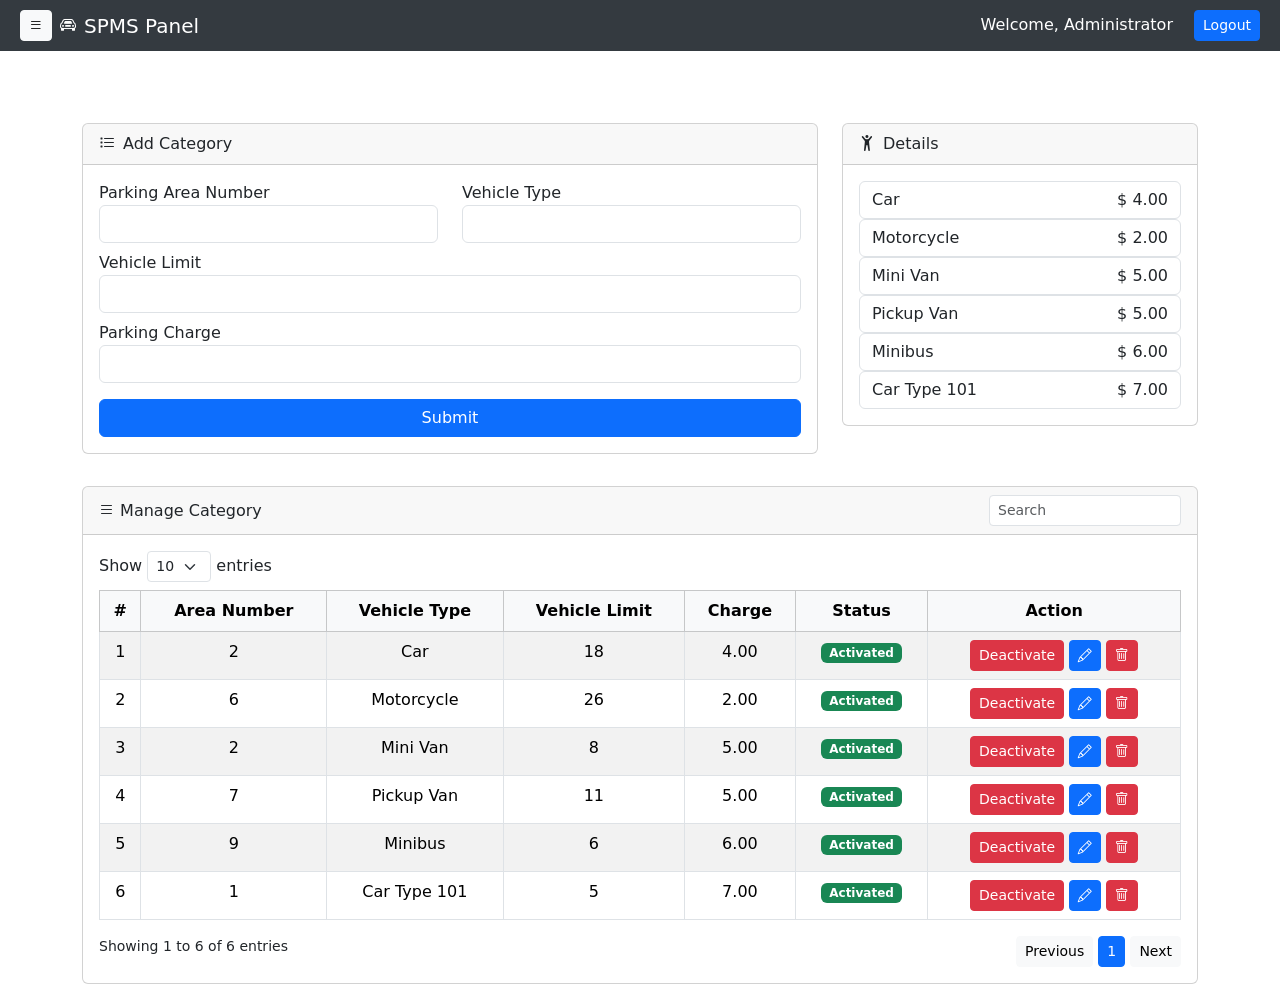
==== Category.html @ 252b4758 "first" ====
<!doctype html>
<html lang="en">
  <head>
    <!-- Required meta tags -->
    <meta charset="utf-8">
    <meta name="viewport" content="width=device-width, initial-scale=1, shrink-to-fit=no">
     <link rel="stylesheet" href="https://cdn.jsdelivr.net/npm/bootstrap@5.3.0/dist/css/bootstrap.min.css">
    <link href="https://cdn.jsdelivr.net/npm/bootstrap-icons@1.11.3/font/bootstrap-icons.css" rel="stylesheet">
    <title>Bootstrap naviagtions</title>
    <link rel="stylesheet" href="style.css">
    <script src="script.js"></script>
  </head>
  <body class="text-white">
    <div class="container-fluid">
      <div class="row">
        <div class="col-12 p-0">
            <div class="topbar d-flex justify-content-between align-items-center">
                  <div class="d-flex align-items-center">
                    <button class="btn btn-light btn-sm me-2" onclick="toggleSidebar()">
                        <i class="bi bi-list"></i>
                    </button>
                    <i class="bi bi-car-front me-2"></i>
                    <h5 class="mb-0">SPMS Panel</h5>
                </div>
                <div>
                    <span class="me-3">Welcome, Administrator</span>
                    <button class="btn btn-primary btn-sm">Logout</button>
                </div>
            </div>
        </div>
    </div>
    <div class="row">
        <div class="col-md-2 col-sm-6 sidebar hide" id="sidebar">
            <a href="dashboard.html">Dashboard</a>
            <a href="Category.html">Category</a>
            <a href="Vehicle_entry.html">Vehicle Entry</a>
            <a href="manage.html">Manage Vehicles</a>
            <a href="">Reports</a>
            <a href="Vehicle_entry.html">Search</a>
            <a href="Settings.html">Account Setting</a>
            <a href="index.html">Logout</a>
        </div>
        <div class="col-12 p-0" id="mainContent">
            <div class="container mt-4">
                <div class="row">
                    <div class="col-12 col-sm-6 col-md-8 mt-5">
                       <div class="card mb-3">
                           <div class="card-header d-flex gap-2">
                              <i class="bi bi-list-task"></i>
                              Add Category
                            </div>
                            <div class="card-body">
                              <div class="row mb-2">
                                <div class="col">
                                  <label>Parking Area Number</label>
                                  <input type="text" class="form-control">
                                </div>
                                <div class="col">
                                   <label>Vehicle Type</label>
                                    <input type="text" class="form-control">
                                </div>
                            </div>
                            <label>Vehicle Limit</label>
                            <input type="text" class="form-control mb-2">
                            <label>Parking Charge</label>
                            <input type="text" class="form-control mb-3">
                            <button class="btn btn-primary w-100">Submit</button>
                        </div>
                    </div>
                </div>
                   <div class="col-12 col-md-4 col-sm-6 col-md-4 mt-5">
            <div class="card">
                <div class="card-header d-flex gap-2">
                    <i class="bi bi-person-arms-up"></i>
                    Details
                </div>
                <div class="card-body">
                    <div class="form-control d-flex justify-content-between">
                        <span>Car</span>
                        <span>$ 4.00</span>
                    </div>
                    <div class="form-control d-flex justify-content-between">
                        <span>Motorcycle</span>
                        <span>$ 2.00</span>
                    </div>
                    <div class="form-control d-flex justify-content-between">
                        <span>Mini Van</span>
                        <span>$ 5.00</span>
                    </div>
                    <div class="form-control d-flex justify-content-between">
                        <span>Pickup Van</span>
                        <span>$ 5.00</span>
                    </div>
                    <div class="form-control d-flex justify-content-between">
                        <span>Minibus</span>
                        <span>$ 6.00</span>
                    </div>
                    <div class="form-control d-flex justify-content-between">
                        <span>Car Type 101</span>
                        <span>$ 7.00</span>
                    </div>
                </div>
            </div>
        </div>
                   <div class="col-12 col-sm-6 col-md-12 mt-3">
        <div class="card">
            
            <div class="card-header d-flex justify-content-between align-items-center">
                <span><i class="bi bi-list"></i> Manage Category</span>
                <div>
                    <input type="text" class="form-control form-control-sm" placeholder="Search">
                </div>
            </div>

            <div class="card-body">
                
                <!-- Show entries -->
                <div class="d-flex justify-content-between mb-2">
                    <div>
                        Show 
                        <select class="form-select form-select-sm d-inline w-auto">
                            <option>10</option>
                            <option>25</option>
                            <option>50</option>
                        </select> entries
                    </div>
                </div>

                <!-- Table -->
                <div class="table-responsive">
                    <table class="table table-bordered table-striped text-center">
                        <thead class="table-light">
                            <tr>
                                <th>#</th>
                                <th>Area Number</th>
                                <th>Vehicle Type</th>
                                <th>Vehicle Limit</th>
                                <th>Charge</th>
                                <th>Status</th>
                                <th>Action</th>
                            </tr>
                        </thead>

                        <tbody>
                            <tr>
                                <td>1</td>
                                <td>2</td>
                                <td>Car</td>
                                <td>18</td>
                                <td>4.00</td>
                                <td><span class="badge bg-success">Activated</span></td>
                                <td>
                                    <button class="btn btn-danger btn-sm">Deactivate</button>
                                    <button class="btn btn-primary btn-sm"><i class="bi bi-pencil"></i></button>
                                    <button class="btn btn-danger btn-sm"><i class="bi bi-trash"></i></button>
                                </td>
                            </tr>

                            <tr>
                                <td>2</td>
                                <td>6</td>
                                <td>Motorcycle</td>
                                <td>26</td>
                                <td>2.00</td>
                                <td><span class="badge bg-success">Activated</span></td>
                                <td>
                                    <button class="btn btn-danger btn-sm">Deactivate</button>
                                    <button class="btn btn-primary btn-sm"><i class="bi bi-pencil"></i></button>
                                    <button class="btn btn-danger btn-sm"><i class="bi bi-trash"></i></button>
                                </td>
                            </tr>

                            <tr>
                                <td>3</td>
                                <td>2</td>
                                <td>Mini Van</td>
                                <td>8</td>
                                <td>5.00</td>
                                <td><span class="badge bg-success">Activated</span></td>
                                <td>
                                    <button class="btn btn-danger btn-sm">Deactivate</button>
                                    <button class="btn btn-primary btn-sm"><i class="bi bi-pencil"></i></button>
                                    <button class="btn btn-danger btn-sm"><i class="bi bi-trash"></i></button>
                                </td>
                            </tr>

                            <tr>
                                <td>4</td>
                                <td>7</td>
                                <td>Pickup Van</td>
                                <td>11</td>
                                <td>5.00</td>
                                <td><span class="badge bg-success">Activated</span></td>
                                <td>
                                    <button class="btn btn-danger btn-sm">Deactivate</button>
                                    <button class="btn btn-primary btn-sm"><i class="bi bi-pencil"></i></button>
                                    <button class="btn btn-danger btn-sm"><i class="bi bi-trash"></i></button>
                                </td>
                            </tr>

                            <tr>
                                <td>5</td>
                                <td>9</td>
                                <td>Minibus</td>
                                <td>6</td>
                                <td>6.00</td>
                                <td><span class="badge bg-success">Activated</span></td>
                                <td>
                                    <button class="btn btn-danger btn-sm">Deactivate</button>
                                    <button class="btn btn-primary btn-sm"><i class="bi bi-pencil"></i></button>
                                    <button class="btn btn-danger btn-sm"><i class="bi bi-trash"></i></button>
                                </td>
                            </tr>

                            <tr>
                                <td>6</td>
                                <td>1</td>
                                <td>Car Type 101</td>
                                <td>5</td>
                                <td>7.00</td>
                                <td><span class="badge bg-success">Activated</span></td>
                                <td>
                                    <button class="btn btn-danger btn-sm">Deactivate</button>
                                    <button class="btn btn-primary btn-sm"><i class="bi bi-pencil"></i></button>
                                    <button class="btn btn-danger btn-sm"><i class="bi bi-trash"></i></button>
                                </td>
                            </tr>
                        </tbody>
                    </table>
                </div>

                <!-- Pagination -->
                <div class="d-flex justify-content-between">
                    <small>Showing 1 to 6 of 6 entries</small>
                    <div>
                        <button class="btn btn-light btn-sm">Previous</button>
                        <button class="btn btn-primary btn-sm">1</button>
                        <button class="btn btn-light btn-sm">Next</button>
                    </div>
                </div>

            </div>
        </div>
    </div>
                    

        </div>
    </div>

  </body>
</html>
---- style.css ----
.header{
    padding-left: 200px;
}
.car{
    position: relative;
    bottom: -32px;
    padding-left: 175px;
}
.btn-custom {
    background-color: #1e73d8;
    color: white;
    border-radius: 25px;
}
.iconz{
    position: relative;
    top: 40px;
    padding-left: 110px;
}
.sidebar {
    height: 100vh;
    background: #343a40;
    color: white;
    padding-top: 20px;
    transition: all 0.3s;
}
.sidebar.hide{
    display: none;
}
.sidebar a {
    color: white;
    display: block;
    padding: 10px 20px;
    text-decoration: none;
}
.sidebar a:hover {
    background: #007bff;
}
.topbar {
    background: #343a40;
    color: white;
    padding: 10px 20px;
    width: 100%;
}
.card-box {
    color: white;
    padding: 20px;
    border-radius: 5px;
}
.bg-red {
    background: #dc3545; 
}
.bg-yellow { 
    background: #ffc107;
}
.bg-blue {
    background: #007bff; 
}
.bg-gray {
    background: #6c757d; 
}
.icon {
    font-size: 30px;
    float: right;
}
.panel{
    padding-right: 20px;
}
.entry{
    padding-left: 20px;
}
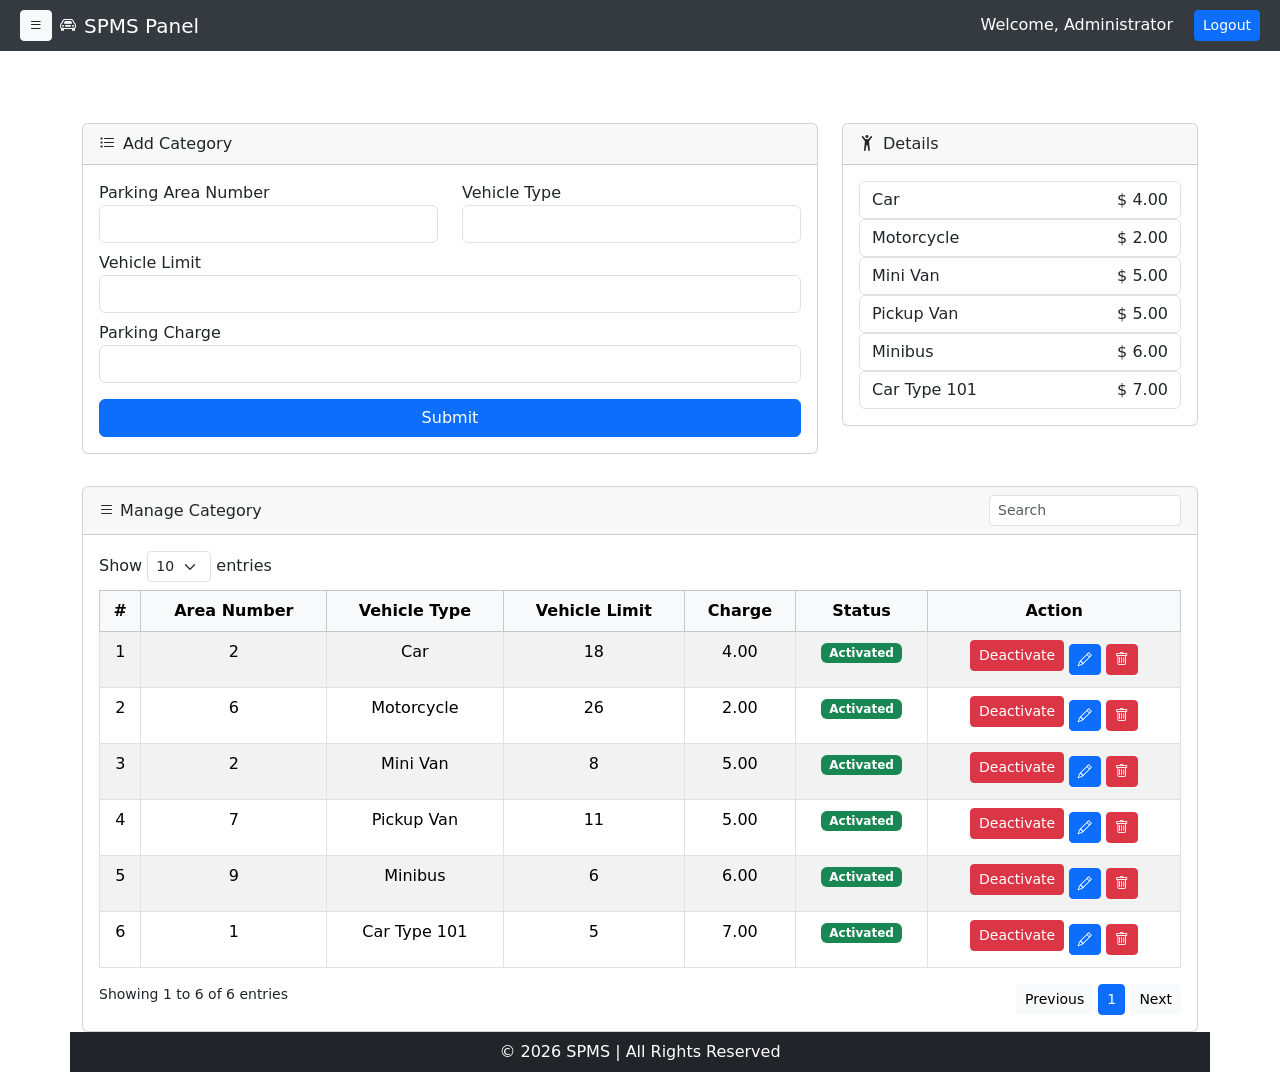
==== commit 2802b24e: "nani" ====
--- a/Category.html
+++ b/Category.html
@@ -10,7 +10,7 @@
     <link rel="stylesheet" href="style.css">
     <script src="script.js"></script>
   </head>
-  <body class="text-white">
+  <body class="text-white d-flex flex-column min-vh-100">
     <div class="container-fluid">
       <div class="row">
         <div class="col-12 p-0">
@@ -102,8 +102,8 @@
                 </div>
             </div>
         </div>
-                   <div class="col-12 col-sm-6 col-md-12 mt-3">
-        <div class="card">
+        <div class="col-12 col-sm-6 col-md-12 mt-3">
+          <div class="card">
             
             <div class="card-header d-flex justify-content-between align-items-center">
                 <span><i class="bi bi-list"></i> Manage Category</span>
@@ -111,21 +111,16 @@
                     <input type="text" class="form-control form-control-sm" placeholder="Search">
                 </div>
             </div>
-
-            <div class="card-body">
-                
+            <div class="card-body">              
                 <!-- Show entries -->
                 <div class="d-flex justify-content-between mb-2">
                     <div>
                         Show 
                         <select class="form-select form-select-sm d-inline w-auto">
                             <option>10</option>
-                            <option>25</option>
-                            <option>50</option>
                         </select> entries
                     </div>
                 </div>
-
                 <!-- Table -->
                 <div class="table-responsive">
                     <table class="table table-bordered table-striped text-center">
@@ -140,7 +135,6 @@
                                 <th>Action</th>
                             </tr>
                         </thead>
-
                         <tbody>
                             <tr>
                                 <td>1</td>
@@ -150,12 +144,11 @@
                                 <td>4.00</td>
                                 <td><span class="badge bg-success">Activated</span></td>
                                 <td>
-                                    <button class="btn btn-danger btn-sm">Deactivate</button>
-                                    <button class="btn btn-primary btn-sm"><i class="bi bi-pencil"></i></button>
-                                    <button class="btn btn-danger btn-sm"><i class="bi bi-trash"></i></button>
-                                </td>
-                            </tr>
-
+                                    <button class="btn btn-danger btn-sm mb-2">Deactivate</button>
+                                    <button class="btn btn-primary btn-sm"><i class="bi bi-pencil"></i></button>
+                                    <button class="btn btn-danger btn-sm"><i class="bi bi-trash"></i></button>
+                                </td>
+                            </tr>
                             <tr>
                                 <td>2</td>
                                 <td>6</td>
@@ -164,12 +157,11 @@
                                 <td>2.00</td>
                                 <td><span class="badge bg-success">Activated</span></td>
                                 <td>
-                                    <button class="btn btn-danger btn-sm">Deactivate</button>
-                                    <button class="btn btn-primary btn-sm"><i class="bi bi-pencil"></i></button>
-                                    <button class="btn btn-danger btn-sm"><i class="bi bi-trash"></i></button>
-                                </td>
-                            </tr>
-
+                                    <button class="btn btn-danger btn-sm mb-2">Deactivate</button>
+                                    <button class="btn btn-primary btn-sm"><i class="bi bi-pencil"></i></button>
+                                    <button class="btn btn-danger btn-sm"><i class="bi bi-trash"></i></button>
+                                </td>
+                            </tr>
                             <tr>
                                 <td>3</td>
                                 <td>2</td>
@@ -178,12 +170,11 @@
                                 <td>5.00</td>
                                 <td><span class="badge bg-success">Activated</span></td>
                                 <td>
-                                    <button class="btn btn-danger btn-sm">Deactivate</button>
-                                    <button class="btn btn-primary btn-sm"><i class="bi bi-pencil"></i></button>
-                                    <button class="btn btn-danger btn-sm"><i class="bi bi-trash"></i></button>
-                                </td>
-                            </tr>
-
+                                    <button class="btn btn-danger btn-sm mb-2">Deactivate</button>
+                                    <button class="btn btn-primary btn-sm"><i class="bi bi-pencil"></i></button>
+                                    <button class="btn btn-danger btn-sm"><i class="bi bi-trash"></i></button>
+                                </td>
+                            </tr>
                             <tr>
                                 <td>4</td>
                                 <td>7</td>
@@ -192,12 +183,11 @@
                                 <td>5.00</td>
                                 <td><span class="badge bg-success">Activated</span></td>
                                 <td>
-                                    <button class="btn btn-danger btn-sm">Deactivate</button>
-                                    <button class="btn btn-primary btn-sm"><i class="bi bi-pencil"></i></button>
-                                    <button class="btn btn-danger btn-sm"><i class="bi bi-trash"></i></button>
-                                </td>
-                            </tr>
-
+                                    <button class="btn btn-danger btn-sm mb-2">Deactivate</button>
+                                    <button class="btn btn-primary btn-sm"><i class="bi bi-pencil"></i></button>
+                                    <button class="btn btn-danger btn-sm"><i class="bi bi-trash"></i></button>
+                                </td>
+                            </tr>
                             <tr>
                                 <td>5</td>
                                 <td>9</td>
@@ -206,12 +196,11 @@
                                 <td>6.00</td>
                                 <td><span class="badge bg-success">Activated</span></td>
                                 <td>
-                                    <button class="btn btn-danger btn-sm">Deactivate</button>
-                                    <button class="btn btn-primary btn-sm"><i class="bi bi-pencil"></i></button>
-                                    <button class="btn btn-danger btn-sm"><i class="bi bi-trash"></i></button>
-                                </td>
-                            </tr>
-
+                                    <button class="btn btn-danger btn-sm mb-2">Deactivate</button>
+                                    <button class="btn btn-primary btn-sm"><i class="bi bi-pencil"></i></button>
+                                    <button class="btn btn-danger btn-sm"><i class="bi bi-trash"></i></button>
+                                </td>
+                            </tr>
                             <tr>
                                 <td>6</td>
                                 <td>1</td>
@@ -220,7 +209,7 @@
                                 <td>7.00</td>
                                 <td><span class="badge bg-success">Activated</span></td>
                                 <td>
-                                    <button class="btn btn-danger btn-sm">Deactivate</button>
+                                    <button class="btn btn-danger btn-sm mb-2">Deactivate</button>
                                     <button class="btn btn-primary btn-sm"><i class="bi bi-pencil"></i></button>
                                     <button class="btn btn-danger btn-sm"><i class="bi bi-trash"></i></button>
                                 </td>
@@ -228,7 +217,6 @@
                         </tbody>
                     </table>
                 </div>
-
                 <!-- Pagination -->
                 <div class="d-flex justify-content-between">
                     <small>Showing 1 to 6 of 6 entries</small>
@@ -238,14 +226,13 @@
                         <button class="btn btn-light btn-sm">Next</button>
                     </div>
                 </div>
-
             </div>
         </div>
     </div>
-                    
-
-        </div>
-    </div>
-
+    <footer class="bg-dark text-white text-center py-2 mt-auto w-100">
+  <div class="container">
+    <p class="mb-0">© 2026 SPMS | All Rights Reserved</p>
+  </div>
+</footer>
   </body>
 </html>
--- a/style.css
+++ b/style.css
@@ -1,20 +1,10 @@
 .header{
     padding-left: 200px;
-}
-.car{
-    position: relative;
-    bottom: -32px;
-    padding-left: 175px;
 }
 .btn-custom {
     background-color: #1e73d8;
     color: white;
     border-radius: 25px;
-}
-.iconz{
-    position: relative;
-    top: 40px;
-    padding-left: 110px;
 }
 .sidebar {
     height: 100vh;
@@ -67,4 +57,4 @@
 }
 .entry{
     padding-left: 20px;
-}+}
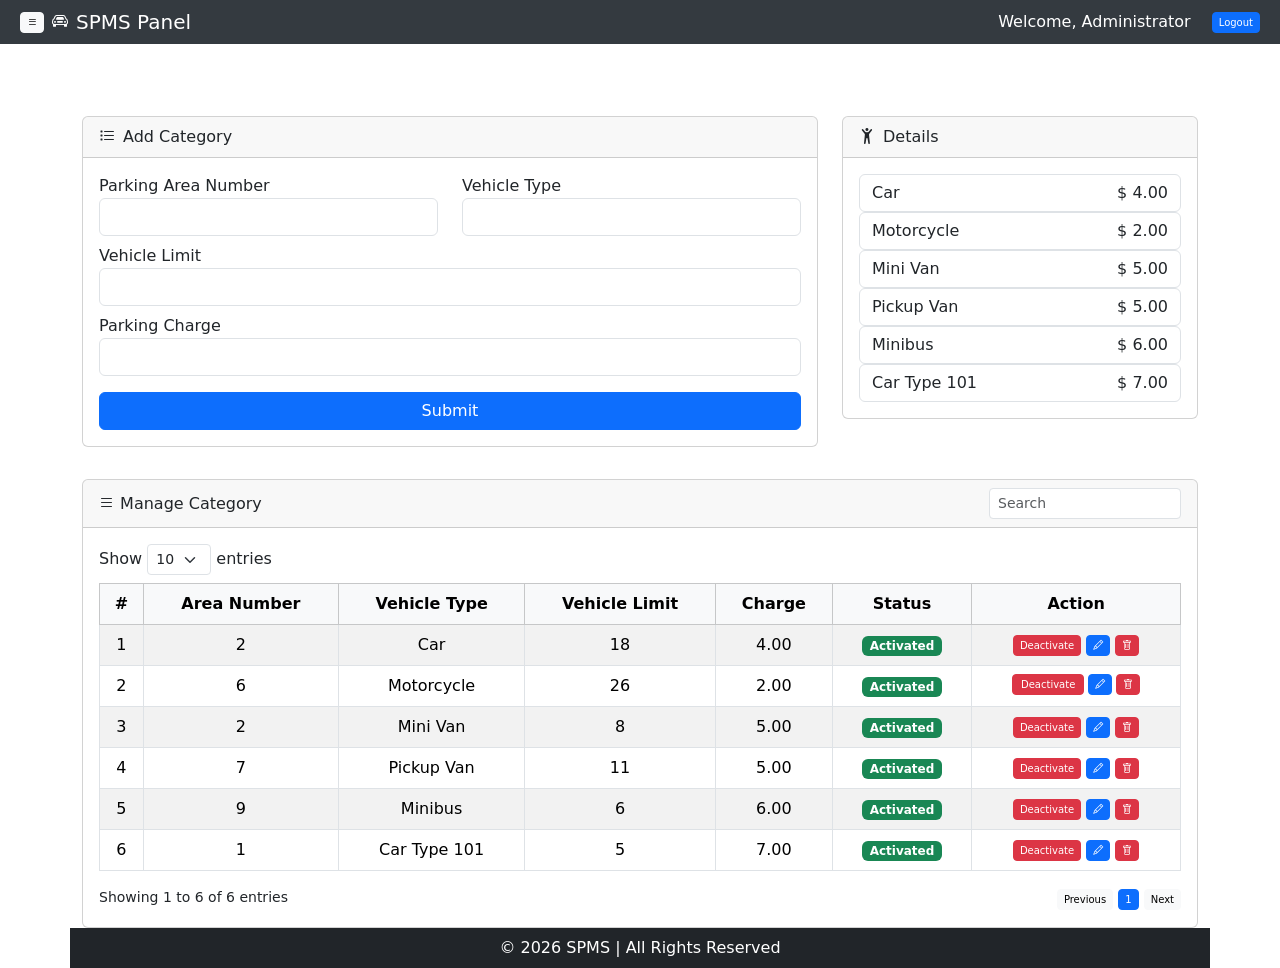
==== commit 579a7138: "abd" ====
--- a/Category.html
+++ b/Category.html
@@ -35,7 +35,7 @@
             <a href="Category.html">Category</a>
             <a href="Vehicle_entry.html">Vehicle Entry</a>
             <a href="manage.html">Manage Vehicles</a>
-            <a href="">Reports</a>
+            <a href="Reports.html">Reports</a>
             <a href="Vehicle_entry.html">Search</a>
             <a href="Settings.html">Account Setting</a>
             <a href="index.html">Logout</a>
@@ -144,7 +144,7 @@
                                 <td>4.00</td>
                                 <td><span class="badge bg-success">Activated</span></td>
                                 <td>
-                                    <button class="btn btn-danger btn-sm mb-2">Deactivate</button>
+                                    <button class="btn btn-danger btn-sm">Deactivate</button>
                                     <button class="btn btn-primary btn-sm"><i class="bi bi-pencil"></i></button>
                                     <button class="btn btn-danger btn-sm"><i class="bi bi-trash"></i></button>
                                 </td>
@@ -157,9 +157,11 @@
                                 <td>2.00</td>
                                 <td><span class="badge bg-success">Activated</span></td>
                                 <td>
-                                    <button class="btn btn-danger btn-sm mb-2">Deactivate</button>
-                                    <button class="btn btn-primary btn-sm"><i class="bi bi-pencil"></i></button>
-                                    <button class="btn btn-danger btn-sm"><i class="bi bi-trash"></i></button>
+                                    <div class="d-flex justify-content-center gap-1 flex-nowrap">
+                                      <button class="btn btn-danger btn-sm px-2">Deactivate</button>
+                                      <button class="btn btn-primary btn-sm"><i class="bi bi-pencil"></i></button>
+                                      <button class="btn btn-danger btn-sm"><i class="bi bi-trash"></i></button>
+                                    </div>  
                                 </td>
                             </tr>
                             <tr>
@@ -170,7 +172,7 @@
                                 <td>5.00</td>
                                 <td><span class="badge bg-success">Activated</span></td>
                                 <td>
-                                    <button class="btn btn-danger btn-sm mb-2">Deactivate</button>
+                                    <button class="btn btn-danger btn-sm">Deactivate</button>
                                     <button class="btn btn-primary btn-sm"><i class="bi bi-pencil"></i></button>
                                     <button class="btn btn-danger btn-sm"><i class="bi bi-trash"></i></button>
                                 </td>
@@ -183,7 +185,7 @@
                                 <td>5.00</td>
                                 <td><span class="badge bg-success">Activated</span></td>
                                 <td>
-                                    <button class="btn btn-danger btn-sm mb-2">Deactivate</button>
+                                    <button class="btn btn-danger btn-sm">Deactivate</button>
                                     <button class="btn btn-primary btn-sm"><i class="bi bi-pencil"></i></button>
                                     <button class="btn btn-danger btn-sm"><i class="bi bi-trash"></i></button>
                                 </td>
@@ -196,7 +198,7 @@
                                 <td>6.00</td>
                                 <td><span class="badge bg-success">Activated</span></td>
                                 <td>
-                                    <button class="btn btn-danger btn-sm mb-2">Deactivate</button>
+                                    <button class="btn btn-danger btn-sm">Deactivate</button>
                                     <button class="btn btn-primary btn-sm"><i class="bi bi-pencil"></i></button>
                                     <button class="btn btn-danger btn-sm"><i class="bi bi-trash"></i></button>
                                 </td>
@@ -209,7 +211,7 @@
                                 <td>7.00</td>
                                 <td><span class="badge bg-success">Activated</span></td>
                                 <td>
-                                    <button class="btn btn-danger btn-sm mb-2">Deactivate</button>
+                                    <button class="btn btn-danger btn-sm">Deactivate</button>
                                     <button class="btn btn-primary btn-sm"><i class="bi bi-pencil"></i></button>
                                     <button class="btn btn-danger btn-sm"><i class="bi bi-trash"></i></button>
                                 </td>
@@ -221,6 +223,7 @@
                 <div class="d-flex justify-content-between">
                     <small>Showing 1 to 6 of 6 entries</small>
                     <div>
+                        <td>
                         <button class="btn btn-light btn-sm">Previous</button>
                         <button class="btn btn-primary btn-sm">1</button>
                         <button class="btn btn-light btn-sm">Next</button>
--- a/style.css
+++ b/style.css
@@ -1,6 +1,3 @@
-.header{
-    padding-left: 200px;
-}
 .btn-custom {
     background-color: #1e73d8;
     color: white;
@@ -58,3 +55,7 @@
 .entry{
     padding-left: 20px;
 }
+.btn-sm{
+    padding:2px 6px;
+    font-size: 10px;
+}
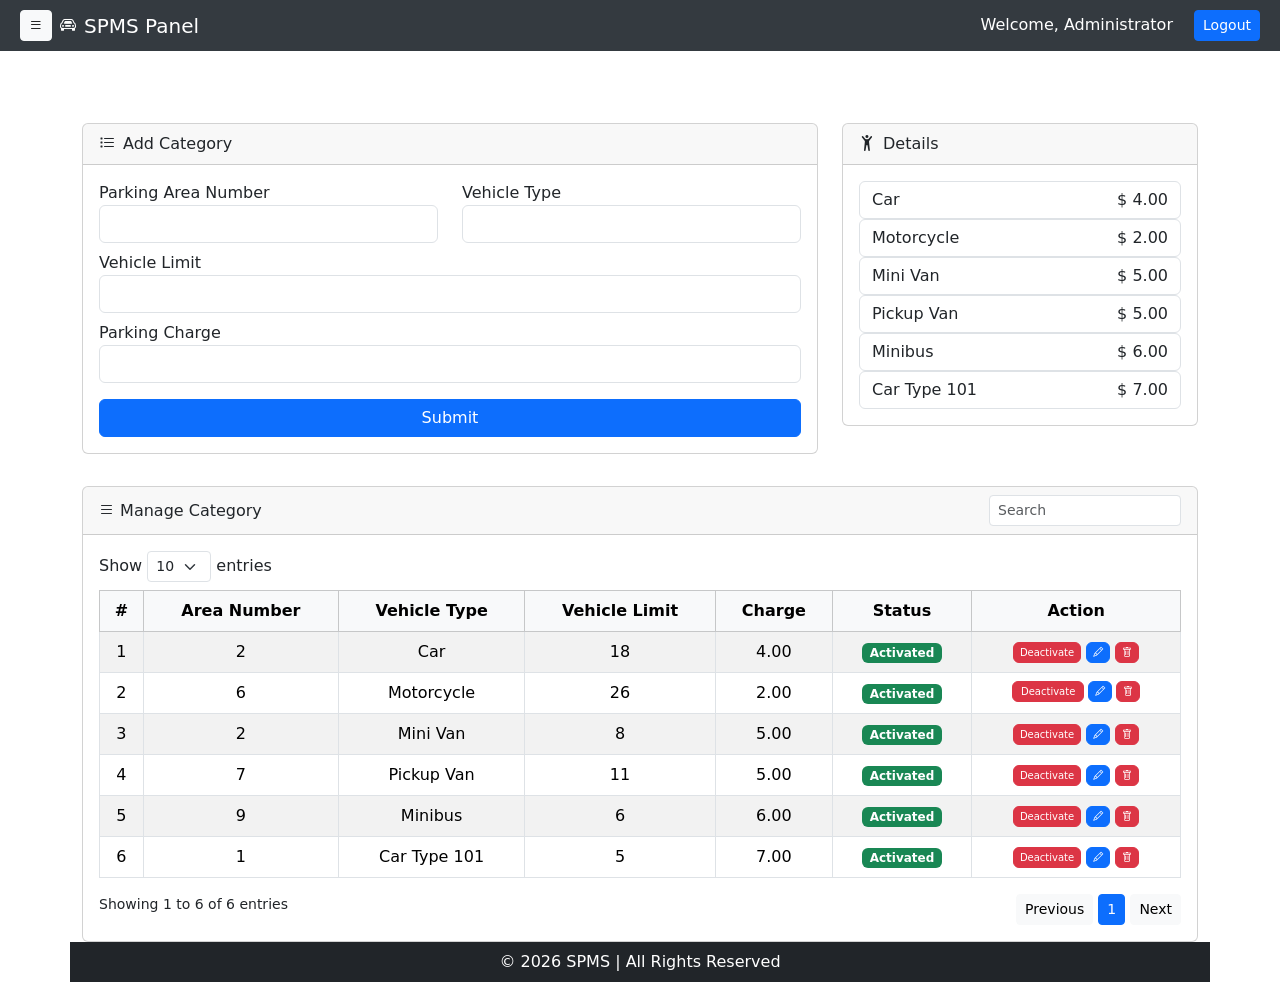
==== commit e0773885: "abd" ====
--- a/Category.html
+++ b/Category.html
@@ -144,9 +144,9 @@
                                 <td>4.00</td>
                                 <td><span class="badge bg-success">Activated</span></td>
                                 <td>
-                                    <button class="btn btn-danger btn-sm">Deactivate</button>
-                                    <button class="btn btn-primary btn-sm"><i class="bi bi-pencil"></i></button>
-                                    <button class="btn btn-danger btn-sm"><i class="bi bi-trash"></i></button>
+                                    <button class="btn btn-danger btn-xs">Deactivate</button>
+                                    <button class="btn btn-primary btn-xs"><i class="bi bi-pencil"></i></button>
+                                    <button class="btn btn-danger btn-xs"><i class="bi bi-trash"></i></button>
                                 </td>
                             </tr>
                             <tr>
@@ -158,9 +158,9 @@
                                 <td><span class="badge bg-success">Activated</span></td>
                                 <td>
                                     <div class="d-flex justify-content-center gap-1 flex-nowrap">
-                                      <button class="btn btn-danger btn-sm px-2">Deactivate</button>
-                                      <button class="btn btn-primary btn-sm"><i class="bi bi-pencil"></i></button>
-                                      <button class="btn btn-danger btn-sm"><i class="bi bi-trash"></i></button>
+                                      <button class="btn btn-danger btn-xs px-2">Deactivate</button>
+                                      <button class="btn btn-primary btn-xs"><i class="bi bi-pencil"></i></button>
+                                      <button class="btn btn-danger btn-xs"><i class="bi bi-trash"></i></button>
                                     </div>  
                                 </td>
                             </tr>
@@ -172,9 +172,9 @@
                                 <td>5.00</td>
                                 <td><span class="badge bg-success">Activated</span></td>
                                 <td>
-                                    <button class="btn btn-danger btn-sm">Deactivate</button>
-                                    <button class="btn btn-primary btn-sm"><i class="bi bi-pencil"></i></button>
-                                    <button class="btn btn-danger btn-sm"><i class="bi bi-trash"></i></button>
+                                    <button class="btn btn-danger btn-xs">Deactivate</button>
+                                    <button class="btn btn-primary btn-xs"><i class="bi bi-pencil"></i></button>
+                                    <button class="btn btn-danger btn-xs"><i class="bi bi-trash"></i></button>
                                 </td>
                             </tr>
                             <tr>
@@ -185,9 +185,9 @@
                                 <td>5.00</td>
                                 <td><span class="badge bg-success">Activated</span></td>
                                 <td>
-                                    <button class="btn btn-danger btn-sm">Deactivate</button>
-                                    <button class="btn btn-primary btn-sm"><i class="bi bi-pencil"></i></button>
-                                    <button class="btn btn-danger btn-sm"><i class="bi bi-trash"></i></button>
+                                    <button class="btn btn-danger btn-xs">Deactivate</button>
+                                    <button class="btn btn-primary btn-xs"><i class="bi bi-pencil"></i></button>
+                                    <button class="btn btn-danger btn-xs"><i class="bi bi-trash"></i></button>
                                 </td>
                             </tr>
                             <tr>
@@ -198,9 +198,9 @@
                                 <td>6.00</td>
                                 <td><span class="badge bg-success">Activated</span></td>
                                 <td>
-                                    <button class="btn btn-danger btn-sm">Deactivate</button>
-                                    <button class="btn btn-primary btn-sm"><i class="bi bi-pencil"></i></button>
-                                    <button class="btn btn-danger btn-sm"><i class="bi bi-trash"></i></button>
+                                    <button class="btn btn-danger btn-xs">Deactivate</button>
+                                    <button class="btn btn-primary btn-xs"><i class="bi bi-pencil"></i></button>
+                                    <button class="btn btn-danger btn-xs"><i class="bi bi-trash"></i></button>
                                 </td>
                             </tr>
                             <tr>
@@ -211,9 +211,9 @@
                                 <td>7.00</td>
                                 <td><span class="badge bg-success">Activated</span></td>
                                 <td>
-                                    <button class="btn btn-danger btn-sm">Deactivate</button>
-                                    <button class="btn btn-primary btn-sm"><i class="bi bi-pencil"></i></button>
-                                    <button class="btn btn-danger btn-sm"><i class="bi bi-trash"></i></button>
+                                    <button class="btn btn-danger btn-xs">Deactivate</button>
+                                    <button class="btn btn-primary btn-xs"><i class="bi bi-pencil"></i></button>
+                                    <button class="btn btn-danger btn-xs"><i class="bi bi-trash"></i></button>
                                 </td>
                             </tr>
                         </tbody>
--- a/style.css
+++ b/style.css
@@ -55,7 +55,7 @@
 .entry{
     padding-left: 20px;
 }
-.btn-sm{
+.btn-xs{
     padding:2px 6px;
     font-size: 10px;
 }
